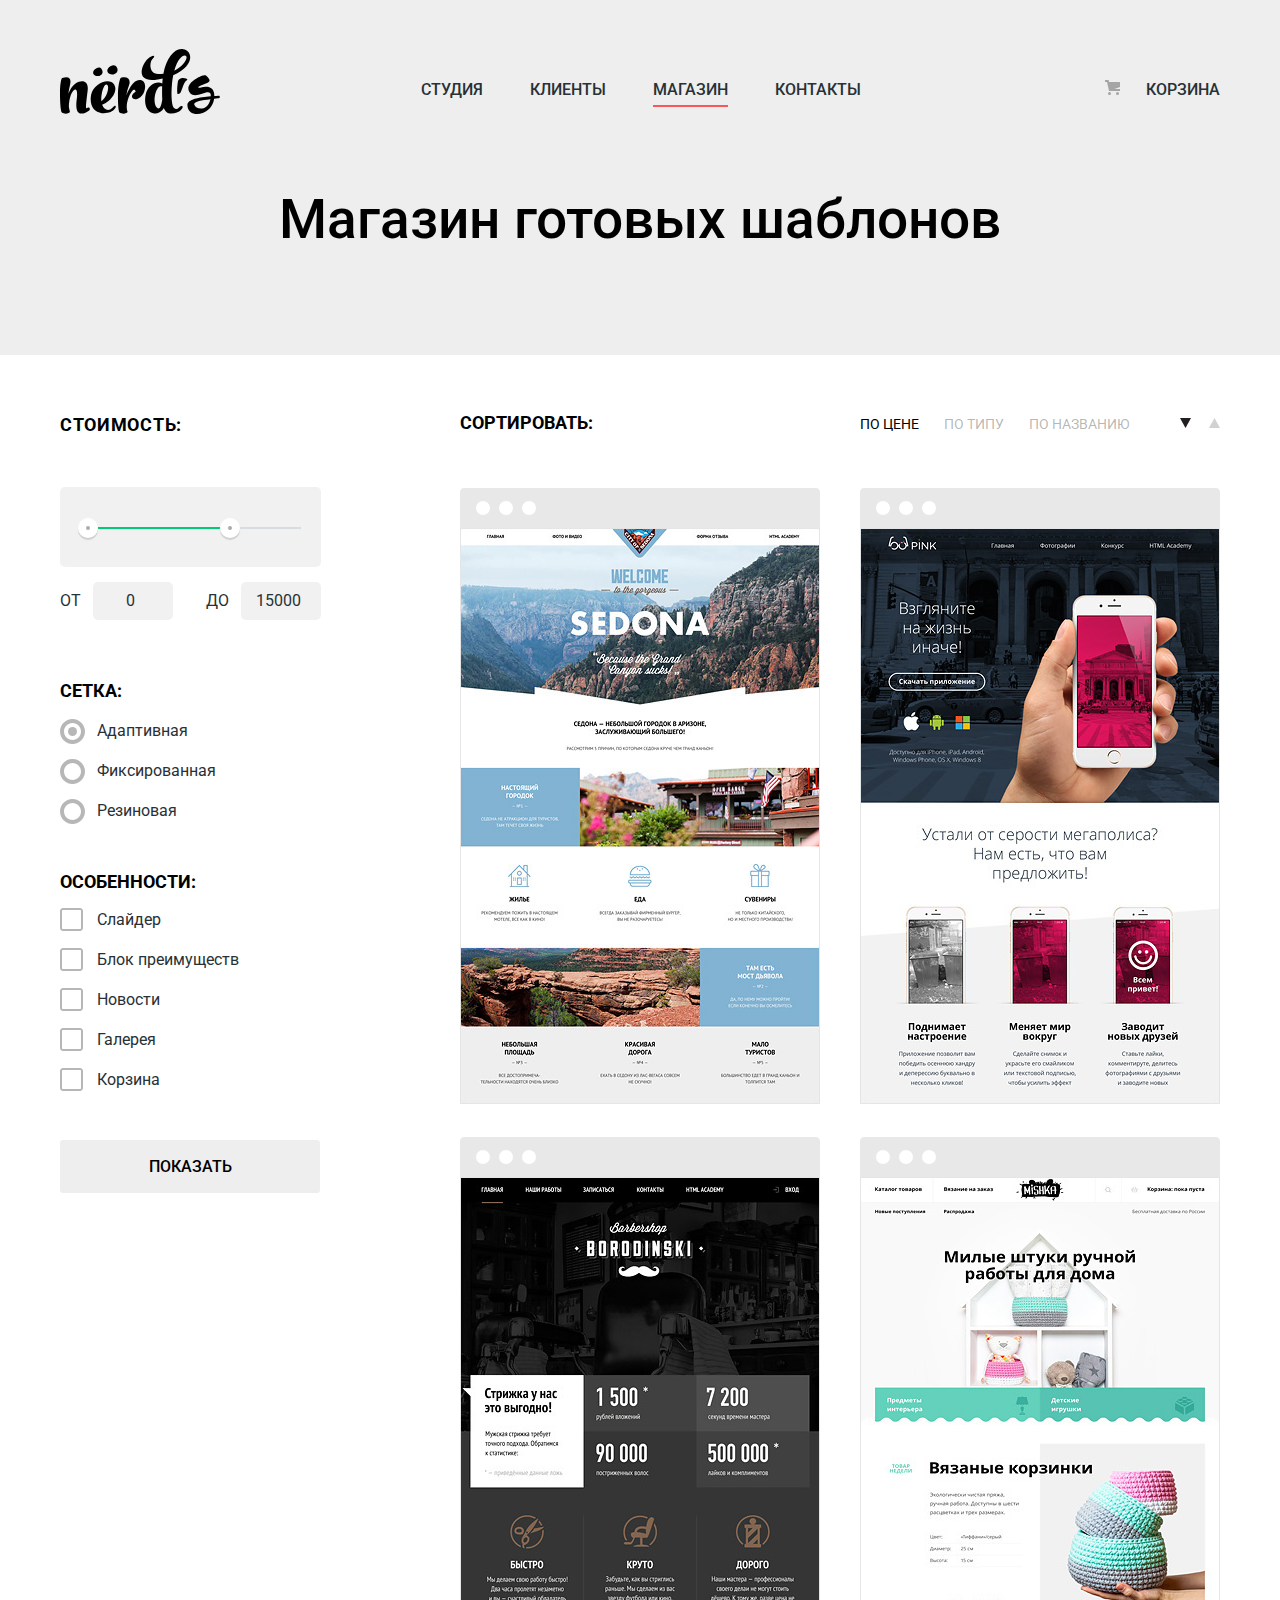
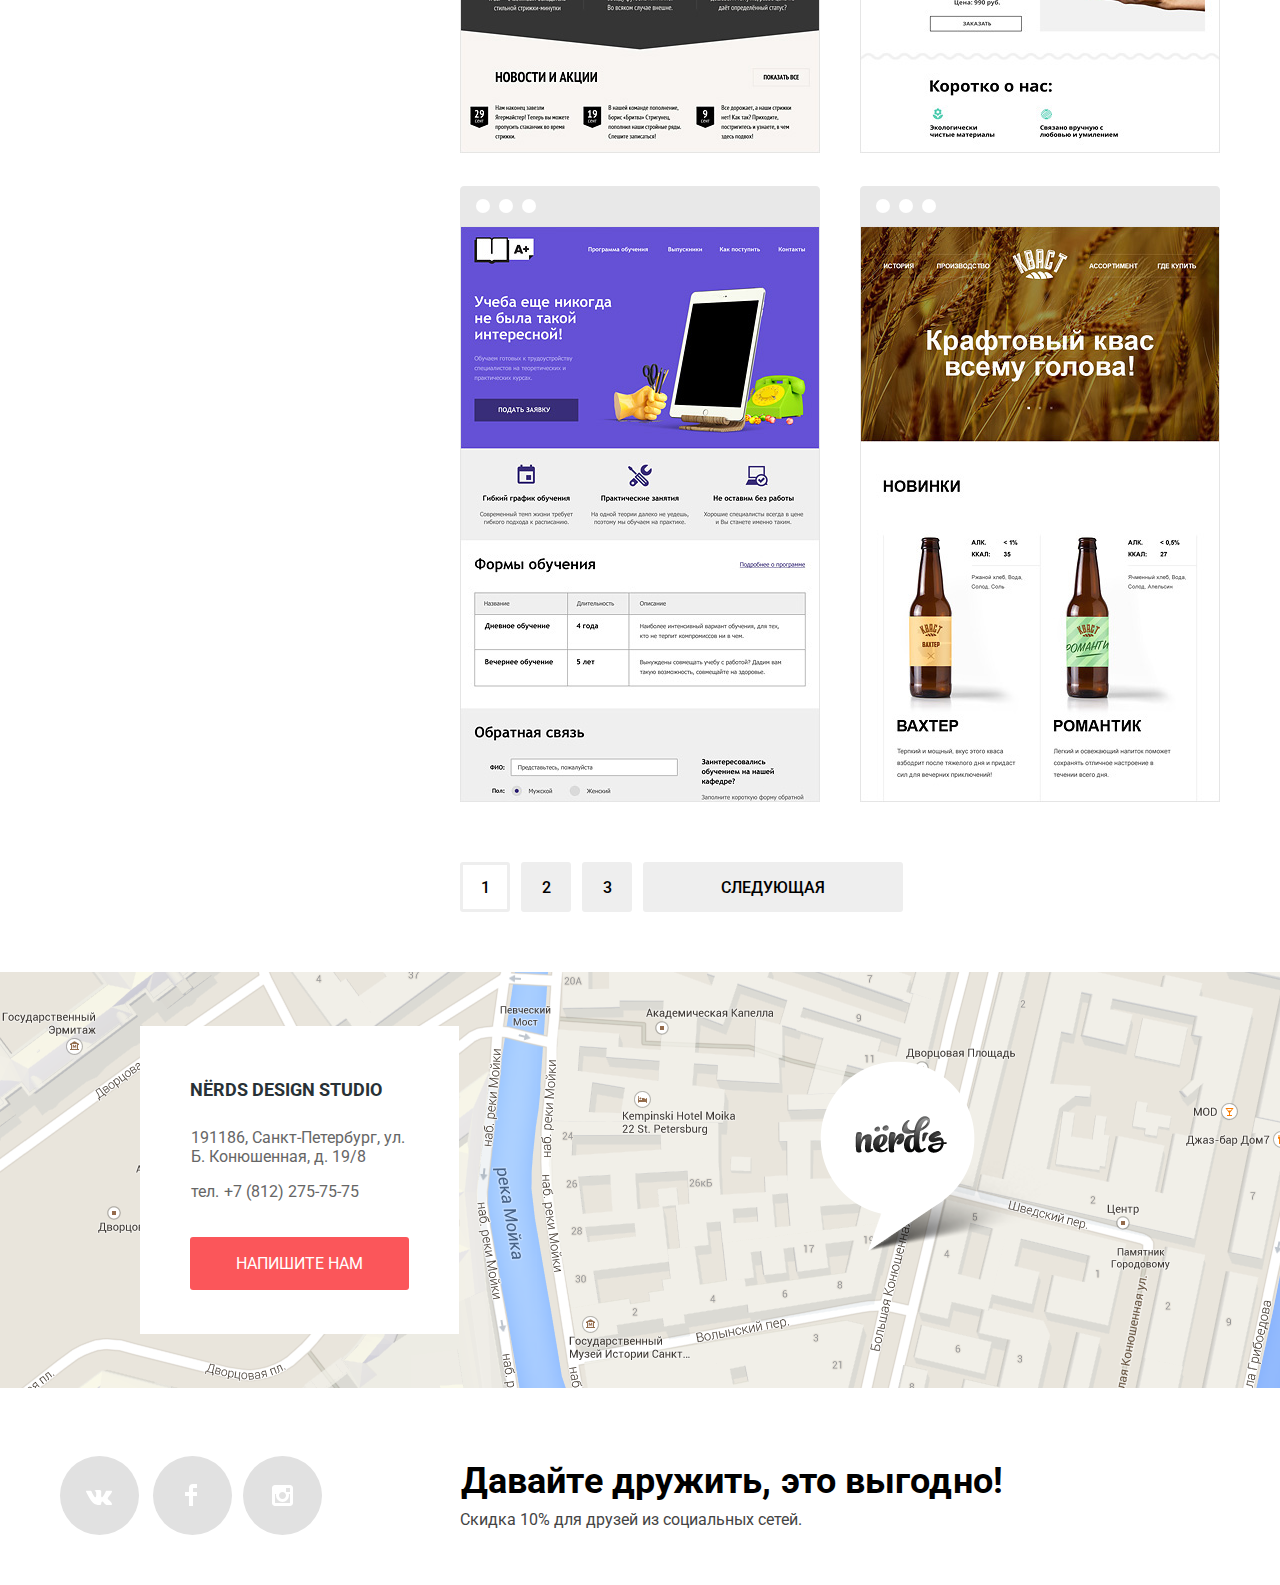
==== catalog.html @ b1ddff80 "Правки в соответствии с замечаниями" ====
<!DOCTYPE html>
<html lang="ru">
  <head>
    <meta charset="utf-8">
    <link href="https://fonts.googleapis.com/css?family=Roboto:400,500,700&display=swap&subset=cyrillic" rel="stylesheet">
    <link rel="stylesheet" href="css/normalize.min.css">
    <link rel="stylesheet" href="css/style.css">
    <title>HTML Academy: Каталог шаблонов Нёрдс</title>
  </head>
  <body>
    <header class="main-header">
      <nav class="nav">
         <div class="logo-wrapper">
          <a href="index.html" class="logo">
            <img src="img/nerds-logo.svg" width="160" height="65" alt="Логотип дизайн-студии Нёрдс">
          </a>
         </div>
         <div class="main-menu">
          <ul>
            <li><a href="index.html">Студия</a></li>
            <li><a href="#">Клиенты</a></li>
            <li class="active"><a href="catalog.html">Магазин</a></li>
            <li><a href="#">Контакты</a></li>
          </ul>
        </div>
         <div class="cart">
          <a href="#">Корзина</a>
        </div>
      </nav>
      <div class="catalog-header">
      <h1>Магазин готовых шаблонов</h1>
      </div>
    </header>
    <main class="catalog-wrapper">
      <div class="catalog-container">
        <aside class="left-panel">
              <form class="left-filter" action="https://echo.htmlacademy.ru/courses" method="post">
                <fieldset class="fieldset-filter filter-item">
                  <legend class="filter-name price-filter">Стоимость:</legend>
                  <div class="range-filter">
                    <div class="range-controls">
                      <div class="scale">
                        <div class="bar">

                        </div>
                      </div>
                      <div class="toggle toggle-min"></div>
                      <div class="toggle toggle-max"></div>
                    </div>
                    <div class="price-controls">
                      <label class="min-price">от <input name="min-price" type="number" min="0" value="0"></label>
                      <label class="max-price">до <input name="max-price" type="number" min="0" value="15000"></label>
                    </div>
                  </div>

                </fieldset>
                <fieldset class="fieldset-filter grid">
                  <legend class="filter-name grid-filter">Сетка:</legend>
                    <ul class="grid-list">
                      <li>
                        <input class="visually-hidden radio-grid" type="radio" id="adaptive-radio" name="grid" value="adaptive" checked>
                        <label for="adaptive-radio" class="filter-label" aria-label="Адаптивная">Адаптивная</label>
                      </li>
                      <li>
                        <input class="visually-hidden radio-grid" type="radio" id="fixed-radio" name="grid" value="fixed" >
                        <label for="fixed-radio" class="filter-label" aria-label="Фиксированная">Фиксированная</label>
                      </li>
                      <li>
                        <input class="visually-hidden radio-grid" type="radio" id="elastic-radio" name="grid" value="elastic">
                        <label for="elastic-radio" class="filter-label" aria-label="Резиновая">Резиновая</label>
                      </li>
                    </ul>
                </fieldset>
                <fieldset class="fieldset-filter features">
                  <legend class="filter-name features">Особенности:</legend>
                    <ul class="features-list">
                      <li>
                        <input class="visually-hidden checkbox-features" type="checkbox" id="slider-checkbox" name="slider" value="slider">
                        <label for="slider-checkbox" class="filter-label" aria-label="Слайдер">Слайдер</label>
                      </li>
                      <li>
                        <input class="visually-hidden checkbox-features" type="checkbox" id="block-f-checkbox" name="advantage" value="advantage">
                        <label for="block-f-checkbox" class="filter-label" aria-label="Блок преимуществ">Блок преимуществ</label>
                      </li>
                      <li>
                        <input class="visually-hidden checkbox-features" type="checkbox" id="news-checkbox" name="news" value="news">
                        <label for="news-checkbox" class="filter-label" aria-label="Новости">Новости</label>
                      </li>
                      <li>
                        <input class="visually-hidden checkbox-features" type="checkbox" id="gallery-checkbox" name="gallery" value="gallery">
                        <label for="gallery-checkbox" class="filter-label" aria-label="Галерея">Галерея</label>
                      </li>
                      <li>
                        <input class="visually-hidden checkbox-features" type="checkbox" id="cart-checkbox" name="cart" value="cart">
                        <label for="cart-checkbox" class="filter-label" aria-label="Корзина">Корзина</label>
                      </li>
                    </ul>
                  </fieldset>
                <input type="submit" class="button-filter button-grey" name="show" value="Показать">
              </form>
            </aside>
        <section class="right-panel">
            <h2 class="visually-hidden">Список шаблонов</h2>
            <div class="sort-row">
                <p class="filter-name sort-filter">
                  Сортировать:
                </p>
                <ul class="sort-variant parameters">
                  <li class="active-point"><a href="#">По цене</a></li>
                  <li><a href="#">По типу</a></li>
                  <li><a href="#">По названию</a></li>
                </ul>
                <ul class="sort-variant up-down">
                  <li class="up active-point"><a href="#"></a></li>
                  <li class="down"><a href="#"></a></li>
                </ul>
              </div>
            <div class="template-list">
                <ul class="catalog-grid">
                  <li class="catalog-item template">
                    <article class="template-article">
                      <img src="img/img-sedona.jpg" width="360" height="576" alt="Шаблон Sedona">
                      <div class="template-info">
                        <h3><a href="#">Sedona</a></h3>
                        <p class="template-desc">Информационный сайт для туристов</p>
                        <a class="button-price button-red" href="#">9 900 руб.</a>
                      </div>
                     </article>
                  </li>
                  <li class="catalog-item template">
                    <article class="template-article">
                      <div class="image-cat-item">
                        <img src="img/img-pink.jpg" width="360" height="576" alt="Шаблон Pink">
                      </div>
                      <div class="template-info">
                        <h3><a href="#">Pink</a></h3>
                        <p class="template-desc">Приложение для настроения</p>
                        <a class="button-price button-red" href="#">10 900 руб.</a>
                      </div>
                     </article>
                  </li>
                  <li class="catalog-item template">
                    <article class="template-article">
                      <div class="image-cat-item">
                        <img src="img/img-barbershop.jpg" width="360" height="576" alt="Шаблон Borodinski">
                      </div>
                      <div class="template-info">
                        <h3><a href="#">Borodinski</a></h3>
                        <p class="template-desc">Знаменитый Барбершоп</p>
                        <a class="button-price button-red" href="#">11 900 руб.</a>
                      </div>
                    </article>
                  </li>
                  <li class="catalog-item template">
                    <article class="template-article">
                      <div class="image-cat-item">
                        <img src="img/img-mishka.jpg" width="360" height="576" alt="Шаблон Mishka">
                      </div>
                      <div class="template-info">
                        <h3><a href="#">Mishka</a></h3>
                        <p class="template-desc">Товары ручной работы</p>
                        <a class="button-price button-red" href="#">12 900 руб.</a>
                      </div>
                    </article>
                  </li>
                  <li class="catalog-item template">
                    <article class="template-article">
                      <div class="image-cat-item">
                        <img src="img/img-aplus.jpg" width="360" height="576" alt="Шаблон A плюс">
                      </div>
                      <div class="template-info">
                        <h3><a href="#">A+</a></h3>
                        <p class="template-desc">Портал онлайн обучения</p>
                        <a class="button-price button-red" href="#">13 900 руб.</a>
                      </div>
                    </article>
                  </li>
                  <li class="catalog-item template">
                    <article class="template-article">
                      <div class="image-cat-item">
                        <img src="img/img-kvast.jpg" width="360" height="576" alt="Шаблон Кваст">
                      </div>
                      <div class="template-info">
                        <h3><a href="#">Кваст</a></h3>
                        <p class="template-desc">Производство кваса</p>
                        <a class="button-price button-red" href="#">14 900 руб.</a>
                      </div>
                    </article>
                  </li>
                </ul>
              </div>
            <div class="pagination">
                <ul class="pages">
                  <li><a href="#">1</a></li>
                  <li><a href="#">2</a></li>
                  <li><a href="#">3</a></li>
                  <li><a href="#">Следующая</a></li>
                </ul>
            </div>
        </section>
      </div>
    </main>
    <footer>
      <section class="map-contact">
        <h2 class="visually-hidden">Карта расположения</h2>
        <div class="map-wrapper">
          <div class="marker-wrapper">
            <span><img src="img/map-marker.png" width="231" height="190" alt="Указатель на карте"></span>
          </div>
          <div class="contacts-wrapper">
            <div class="contacts">
              <p class="contacts-header">
                NЁRDS DESIGN STUDIO
              </p>
              <address>
                191186, Санкт-Петербург,
                ул. Б. Конюшенная, д. 19/8
              </address>
              <p class="telephone">
                тел.<a class="telephone" href="tel:+78122757575"> +7 (812) 275-75-75</a>
              </p>
              <input type="button" id="button-contact" class="button-contacts button-red" value="Напишите нам">
            </div>
          </div>
        </div>

      </section>
      <section class="writeus-form">
        <div class="popup-form">
          <div class="form-header">
            <h2>Напишите нам</h2>
            <div class="close-button"><button type="button" name="close-button" aria-label="Кнопка закрытия формы"></button></div>
          </div>
          <div class="form-field">
            <form action="https://echo.htmlacademy.ru/courses" method="post">
              <div class="first-row">
                <div class="left-form-col">
                  <label for="yourname">Ваше имя:</label>
                  <input type="text" name="yourname-field" id="yourname" placeholder="Имя Фамилия">
                </div>
                <div class="right-form-col">
                  <label for="email">Ваш e-mail:</label>
                  <input type="email" name="email-field" id="email" placeholder="email@example.com">
                </div>
              </div>
              <div class="second-row">
                <div class="full-form-col">
                  <label for="message">Текст письма:</label>
                  <textarea name="message-textarea" id="message" placeholder="В свободной форме"></textarea>
                </div>
              </div>
              <input type="submit" class="button-contacts send" value="Отправить">
            </form>
          </div>
        </div>
      </section>
      <section class="footer-bottom catalog">
        <div class="footer-container">
          <div class="socials-network">
            <h2 class="visually-hidden">Мы в социальных сетях</h2>
              <ul class="social-items">
                <li class="vk"><a href="https://vk.com" title="Студия в социальной сети Вконтакте"></a></li>
                <li class="facebook"><a href="https://facebook.com" title="Студия в социальной сети Facebook"></a></li>
                <li class="instagram"><a href="https://instagram.com" title="Студия в социальной сети Instagram"></a></li>
              </ul>
          </div>
          <div class="footer-text">
            <p class="footer-text-l">Давайте дружить, это выгодно!</p>
            <p class="footer-text-sm">Скидка 10% для друзей из социальных сетей.</p>
          </div>
        </div>
      </section>
    </footer>
    <script async src="js/script.min.js"></script>
  </body>
</html>
---- css/style.css ----
body {
  margin: 0;
  font-family: 'Roboto', 'Arial', sans-serif;
  font-size: 16px;
  font-weight: 400;
  line-height: 24px;
  text-align: left;
  color: #283136;
}

img {
  max-width: 100%;
}

a {
  text-decoration: none;
}

html {
  box-sizing: border-box;
}

*, *::before, *::after {
  box-sizing: inherit;
}

.visually-hidden {
  position: absolute;
  width: 1px;
  height: 1px;
  margin: -1px;
  border: 0;
  padding: 0;
  clip: rect(0 0 0 0);
  overflow: hidden;
}

.main-header {
  background-color: #eeeeee;
  width: 100%;
  min-height: 114px;
  display: flex;
  flex-direction: column;
}

.main-menu {
  width: 481px;
}

.main-menu ul {
  display: flex;
  flex-wrap: wrap;
  padding: 0;
  margin: 0;
  width: 481px;
  justify-content: flex-start;
  min-height: 29px;
  margin-bottom: 7px;
  margin-left: 41px;
  list-style: none;
}

.main-menu li {
  margin-right: 47px;

}

.main-menu li.active {
    border-bottom: 2px solid #fb565a;
}

.main-menu ul li:last-child{
  margin-right: 0;
}

.main-header .nav  {
  list-style: none;
  text-transform: uppercase;
  color: #eeeeee;
  font-weight: 500;
  line-height: 30px;
  display: flex;
  width: 1160px;
  justify-content: space-between;
  align-items: flex-end;
  margin: 0 auto;
  margin-top: 49px;
  margin-bottom: 18px;
}


.nav a {
  word-break: break-all;
  color: #283136;
}

.nav a:hover {
  color: #fb565a;
}

.nav a:active {
  color: rgba(0, 0, 0, 0.3);
}

.logo-wrapper {
  display: flex;
}

.logo {
  width: 160px;
  height: 65px;
}

.logo:hover {
  opacity: 0.8;
}

.logo:active {
  opacity: 0.3;
}

.cart {
  width: 200px;
  min-height: 39px;
  display: flex;
  flex-wrap: wrap;
  justify-content: flex-end;
}

.cart a {
  word-break: break-all;
}

.cart::before {
  content: url('../img/cart-icon.svg');
  display: inline-block;
  width: 15px;
  height: 15px;
  margin-right: 26px;
  opacity: 0.3;

}
.catalog-header {
  background-color: #eeeeee;
  width: 750px;
  margin: 0 auto;
}

.catalog-header h1 {
  font-size: 55px;
  text-align: center;
  line-height: 55px;
  font-weight: 500;
  color: #000000;
  margin: 0;
  padding: 0;
  margin-bottom: 108px;
  margin-top: 60px;
  word-break: break-all;
}

.catalog-container {
  width: 1160px;
  display: flex;
  margin: 0 auto;
  margin-top: 58px;
}

.catalog-wrapper {
  display: flex;
  width: auto;
}

.catalog-item {
  width: 360px;
  margin-right: 40px;
  margin-bottom: 73px;
}

.template-article::before {
    content: "";
    position: absolute;
    top: -40px;
    width: 100%;
    height: 40px;
    background-color: #fff;
    background-image: url(../img/browser.svg);
    background-position: bottom left;
    background-repeat: no-repeat;
    opacity: .12;
}

.catalog-item:nth-child(2n) {
  margin-right: 0;
}

.catalog-grid li.catalog-item:nth-last-child(1),
.catalog-grid li.catalog-item:nth-last-child(2) {
  margin-bottom: 0;
}

.left-panel {
  display: flex;
  flex-direction: column;
  width: 400px;
}

.right-panel {
  display: flex;
  flex-direction: column;
  width: 760px;
  margin: 0;
}

.template-list {
  margin: 0;
  padding: 0;
  margin-top: 0px;
  display: flex;
  width: 760px;
}

.catalog-grid .catalog-item .head-cat-item {
  opacity: 0.1;
  position: relative;
  z-index: 1;
}

.catalog-grid .catalog-item  {
  position: relative;
  z-index: 1;
}

.catalog-grid .catalog-item .template-info {
  display: none;
  position: absolute;
  z-index: 2;
  bottom: 0px;
}

.template-article {
  height: 576px;
}

.template-article:hover   {
 box-shadow: 0px 6px 15px 0px rgba(0, 1, 1, 0.25);
 height: 576px;
}

 .template-article:hover::before   {
  box-shadow: 0px 0px 15px 0px rgba(0, 1, 1, 0.25);
  opacity: 1;
}

.catalog-item.template:hover .template-info {
  display: block;
  width: 360px;
}

.slider {
  background-color: #eeeeee;
  width: auto;
  min-height: 413px;
  position: relative;
  overflow: auto;
}

.slider-list p {
  margin: 0;
  padding: 0;
}

p.text-slider-l {
  font-size: 55px;
  text-align: left;
  line-height: 55px;
  font-weight: 500;
  color: #000000;
  margin-bottom: 28px;
  padding-top: 60px;
  width: 43%;
  word-break: break-all;
}

p.text-slider-s {
  text-align: left;
  margin-bottom: 36px;
  margin-top: -1px;
  margin-left: 1px;
  width: 36%;
  word-break: break-all;
}

.slider-list {
  list-style: none;
  padding: 0;
  width: 1160px;
  margin: 0 auto;
}

.slider-controls label {
  position: relative;
  width: 18px;
  height: 18px;
  margin-left: 14px;
  background-color: #ffffff;
  display: inline-block;
  border-radius: 50%;
  cursor: pointer;
}

.slider-list li:nth-child(1) {
  background-image: url("../img/slide-picture-1.png");
  background-repeat: no-repeat;
  background-position-x: 431px;
  height: 413px;
  display: none;
}

.slider-list li:nth-child(2) {
  background-image: url("../img/slide-picture-2.png");
  background-repeat: no-repeat;
  background-position: right;
  height: 413px;
  display: none;
}

.slider-list li:nth-child(3) {
  background-image: url("../img/slide-picture-3.png");
  background-repeat: no-repeat;
  background-position: right;
  height: 413px;
  display: none;
}

.dots {
  width: 116px;
  margin: 0 auto;
  position: absolute;
  left: 46.9%;
  top: 72.5%;
}

.dots-list {
  width: 116px;
  position: absolute;
  left: 46.9%;
  top: 72.5%;
  list-style: none;
  margin: 0;
  padding: 0;
}

.dots-link {
  display: block;
  width: 18px;
  height: 18px;
}

.dots-circle {
  width: 8px;
  height: 8px;
  border: 2px solid #c1c1c1;
  display: none;
  background-color: #ffffff;
  border-radius: 50%;
  position: absolute;
  left: 5px;
  top: 5px;
}

#banner-1:checked ~ .slider-controls label[for="banner-1"] .dots-circle,
#banner-2:checked ~ .slider-controls label[for="banner-2"] .dots-circle,
#banner-3:checked ~ .slider-controls label[for="banner-3"] .dots-circle {
  display: block;
}

#banner-1:checked ~ .slider-list #slide-1,
#banner-2:checked ~ .slider-list #slide-2,
#banner-3:checked ~ .slider-list #slide-3 {
  display: block;
}

.button-large {
  text-transform: uppercase;
  line-height: 16px;
  text-align: center;
  overflow: hidden;
  display: inline-block;
  min-height: 50px;
  width: 240px;
  color: #ffffff;
  border-radius: 3px;
  font-weight: 400;
  padding-top: 19px;
  padding-bottom: 18px;
  padding-left: 10px;
  padding-right: 10px;
  word-wrap: break-word;
}

.button-middle {
  text-transform: uppercase;
  line-height: 16px;
  text-align: center;
  overflow: hidden;
  display: block;
  min-height: 50px;
  width: 160px;
  color: #ffffff;
  border-radius: 3px;
  font-weight: 400;
  padding-top: 19px;
  padding-bottom: 18px;
  padding-left: 10px;
  padding-right: 10px;
  word-wrap: break-word;
}

.button-contacts {
  text-transform: uppercase;
  line-height: 16px;
  text-align: center;
  overflow: hidden;
  display: block;
  min-height: 50px;
  width: 219px;
  padding-top: 19px;
  padding-bottom: 18px;
  padding-left: 10px;
  padding-right: 10px;
  color: #ffffff;
  border: 0px solid transparent;
  border-radius: 3px;
  background-color: #fb565a;
  cursor: pointer;
  font-weight: 400;
  word-wrap: break-word;
}

.button-price {
  text-transform: uppercase;
  line-height: 16px;
  text-align: center;
  overflow: hidden;
  display: block;
  min-height: 50px;
  width: 200px;
  padding-top: 19px;
  padding-bottom: 18px;
  padding-left: 10px;
  padding-right: 10px;
  color: #ffffff;
  border-radius: 3px;
  font-weight: 400;
  word-wrap: break-word;
}

.button-filter {
  text-transform: uppercase;
  line-height: 16px;
  text-align: center;
  overflow: hidden;
  display: block;
  min-height: 50px;
  width: 260px;
  padding-top: 19px;
  padding-bottom: 18px;
  padding-left: 10px;
  padding-right: 10px;
  color: #000000;
  border: 0px solid transparent;
  border-radius: 3px;
  background-color: #eeeeee;
  cursor: pointer;
  font-weight: 500;
  word-wrap: break-word;
}

.button-red {
  background-color: #fb565a;
}

.button-red:hover {
  background-color: #e74246;
}

.button-red:active {
  background-color: #d7373b;
  box-shadow: inset 0px 3px 0 0 rgba(0, 1, 1, 0.1);
  color: rgba(255, 255, 255, 0.3);
}

.button-green {
  background-color: #00ca74;
}

.button-green:hover {
  background-color: #00bc6c;
}

.button-green:active {
  background-color: #00aa62;
  box-shadow: inset 0px 3px 0 0 rgba(0, 1, 1, 0.1);
  color: rgba(255, 255, 255, 0.3);
}

.button-yellow {
  background-color: #efc84a;
}

.button-yellow:hover {
  background-color: #eab534;
}

.button-yellow:active {
  background-color: #e5a722;
  box-shadow: inset 0px 3px 0 0 rgba(0, 1, 1, 0.1);
  color: rgba(255, 255, 255, 0.3);
}

.button-grey {
  background-color: #eeeeee;
}

.button-grey:hover {
  background-color: #dfdfdf;
}

.button-grey:active {
  background-color: #d5d5d5;
  box-shadow: inset 0px 3px 0 0 rgba(0, 1, 1, 0.1);
  color: rgba(0, 0, 0, 0.3);
}

.filter-label {
  line-height: 20px;
  cursor: pointer;
}

.filter-item legend {
  font-size: 18px;
  line-height: 24px;
  text-transform: uppercase;
  font-weight: 700;
  letter-spacing: 0.7px;
}

.range-controls {
  height: 80px;
  width: 261px;
  padding-top: 40px;
  padding-right: 20px;
  padding-left: 20px;
  margin-bottom: 15px;
  background-color: #f1f1f1;
  border-radius: 5px;
  position: relative;
}

.range-controls .scale {
  height: 2px;
  background: #d7dcde;
}

.range-controls .bar {
  width: 70%;
  height: 2px;
  background: #00ca74;
}

.range-filter {
  margin-top: 50px;
  margin-bottom: 61px;
  width: 280px;
}

.left-filter fieldset {
  margin: 0;
  padding: 0;

}

.range-controls .toggle {
  width: 20px;
  height: 20px;
  padding: 0;
  border: 8px solid #ffffff;
  background-color: #ababab;
  border-radius: 50%;
  box-shadow: 0 2px 1px 0 #cfcfcf;
  position: absolute;
  top: 31px;
  left: 0;
  cursor: pointer;
}

.range-controls .toggle-min {
  left: 18px;
}

.range-controls .toggle-max {
  left: 160px;
}

.price-controls label {
  display: inline-block;
  width: 50%;
  font-size: 16px;
  text-transform: uppercase;
}

.price-controls {
  font-size: 0;
  width: 261px;
}

.price-controls input {
  text-align: center;
  color: #283136;
  width: 80px;
  height: 38px;
  padding: 8px 5px;
  border: none;
  border-radius: 5px;
  background: #f1f1f1;
  margin-left: 8px;
  padding-left: 14px;
  padding-top: 6px;
}

.max-price {
  text-align: right;
}

input[type="checkbox"] {
  margin-right: 9px;
}

input[type="radio"] {
  margin-right: 11px;
}

.template-info a.button-price.button-red {
  color: #ffffff;
  display: inline-block;
}

.grid-filter {
  margin: 0;
  margin-bottom: 19px;
}

.fieldset-filter {
  border: 0;
  margin: 0;
  padding: 0;
}

.fieldset-filter.grid {
  margin: 0;
  padding: 0;
  margin-bottom: 33px;
}

.fieldset-filter.features {
  margin-bottom: 32px;
}

.filter-name.features {
  margin: 0;
  padding: 0;
  margin-bottom: 17px;
}

.fieldset-filter.grid label {
  content: "";
  padding-bottom: 10px;
  padding-left: 30px;
}

.fieldset-filter.features label {
  content: "";
  padding-bottom: 10px;
  padding-left: 30px;
}

.grid-list, .features-list {
  margin: 0;
  padding: 0;
  list-style: none;
}

.grid-list li, .features-list li {
  padding-bottom: 16px;
  position: relative;
  padding-left: 7px;
}

.radio-grid + label::before {
  content: url('../img/radio-off.svg');
  position: absolute;
  width: 25px;
  height: 25px;
  left: 0px;
  opacity: 0.4;
}

.radio-grid:checked + label::before {
  content: url('../img/radio-on.svg');
  position: absolute;
  width: 25px;
  height: 25px;
  left: 0px;
  opacity: 0.4;
}

.radio-grid + label:hover::before {
  opacity: 1;
}

.radio-grid:disabled + label::before {
  opacity: 0.1;
}

.radio-grid:disabled + label {
  color: rgba(40, 49, 54, 0.3);
}

.radio-grid:focus + label::before {
  box-shadow: 0 0 0 4px #739bf7;
}

.radio-grid:focus:checked + label::before {
  box-shadow: 0 0 0 4px #739bf7;
}

.radio-grid:focus + label:hover::before {
  box-shadow: 0 0 0 4px #739bf7;
}

.radio-grid:focus:disabled + label::before {
  box-shadow: 0 0 0 4px #739bf7;
}

.radio-grid:focus:disabled + label {
  box-shadow: 0 0 0 4px #739bf7;
}

.checkbox-features + label::before {
  content: url('../img/checkbox-off.svg');
  position: absolute;
  width: 23px;
  height: 23px;
  left: 0px;
  opacity: 0.4;
}

.checkbox-features:checked + label::before {
  content: url('../img/checkbox-on.svg');
  position: absolute;
  width: 27px;
  height: 23px;
  left: 0px;
  opacity: 0.4;
}

.checkbox-features + label:hover::before {
  opacity: 1;
}

.checkbox-features:disabled + label::before {
  opacity: 0.1;
}

.checkbox-features:disabled + label {
  color: rgba(40, 49, 54, 0.3);
}

.checkbox-features:focus + label::before {
  box-shadow: 0 0 0 4px #739bf7;
}

.checkbox-features:focus:checked + label::before  {
  box-shadow: 0 0 0 4px #739bf7;
}

.checkbox-features:focus + label:hover::before {
  box-shadow: 0 0 0 4px #739bf7;
}

.checkbox-features:focus:disabled + label::before {
  box-shadow: 0 0 0 4px #739bf7;
}

.checkbox-features:focus:disabled + label {
  box-shadow: 0 0 0 4px #739bf7;
}

.sort-filter {
  width: 400px;
  margin: 0;
  padding: 0;
}

.sort-variant {
  list-style: none;
  margin: 0;
  padding: 0;
}

.sort-variant li {
  font-size: 14px;
  line-height: 18px;
  text-align: left;
  text-transform: uppercase;
  display: inline;
}

.sort-variant li a {
  color: rgba(0, 0, 0, 0.3);
}

.sort-variant li a:hover {
  color: rgba(0, 0, 0, 0.6);
}

.sort-variant li a:active {
  color: rgb(0, 0, 0);
}

.sort-variant li.active-point a {
  color: rgb(0, 0, 0);
}

.sort-variant:focus li a:focus {
  box-shadow: 0 0 0 4px #739bf7;
}

.sort-variant:focus li a:hover {
  box-shadow: 0 0 0 4px #739bf7;
}

.sort-variant:focus li a:active {
  box-shadow: 0 0 0 4px #739bf7;
}

.sort-variant:focus li.active-point a {
  box-shadow: 0 0 0 4px #739bf7;
}

.up.active-point a::before {
  opacity: 1;
}

.up a::before {
  content: url("../img/icon-down-dir.svg");
  width: 11px;
  height: 10px;
  opacity: 0.2;
}

.down a::before {
  content: url("../img/icon-up-dir.svg");
  width: 10px;
  height: 11px;
  opacity: 0.2;
}

.up a:hover::before {
  opacity: 0.8;
}

.up a:active::before {
  opacity: 1;
}

.down a:hover::before {
  opacity: 0.8;
}

.down a:active::before {
  opacity: 1;
}

.filter-name {
  font-size: 18px;
  text-align: left;
  line-height: 19px;
  font-weight: 700;
  text-transform: uppercase;
  color: #000000;
}

.container-center {
  width: 1200px;
  margin: 0 auto;
}

.advantage {
  width: 1160px;
  margin: 0 auto;
  position: relative;
}

.advantage::after {
  content: "";
  position: absolute;
  height: 2px;
  width: 1160px;
  background-color: #eee;
}

.advantage-list {
  display: flex;
  flex-wrap: wrap;
  list-style: none;
  justify-content: space-between;
  margin: 58px 0px 80px 0;
  padding: 0;
}



.advantage-list li {
  margin-top: 22px;
}

.advantage-list li:nth-child(3n) {
  margin-right: 60px;
}

.catalog-grid {
  display: flex;
  flex-wrap: wrap;
  list-style: none;
  margin: 0 auto;
  padding: 0;
  margin-top: 95px;
}

.sort-row {
  display: flex;
  justify-content: flex-start;
}

.sort-variant.parameters {
  display: flex;
  justify-content: space-between;
  align-items: center;
  width: 270px;
  padding-top: 2px;
}

.sort-variant.up-down {
  width: 90px;
  display: flex;
  justify-content: flex-end;
  align-items: center;
}

.sort-variant .up {
  padding-right: 18px;
}

.pagination {
  text-transform: uppercase;
  margin-top: 60px;

}

.pages {
  display: flex;
  list-style: none;
  width: auto;
  justify-content:flex-start;
  margin: 0;
  padding: 0;
}

.pages li {
  display: flex;
  list-style: none;
  padding-top: 2px;
  margin-right: 11px;
  width: 50px;
  height: 50px;
  background-color: #eeeeee;
  border-radius: 3px;
  justify-content: center;
  align-items: center;
  font-size: 16px;
  line-height: 18px;
  font-weight: 500;
  cursor: pointer;

}

.pages li:last-child {
  width: 260px;
  height: 50px;
}

.pages li:first-child {
  background-color: #ffffff;
  border: 3px solid #eeeeee;
  cursor: default;
}

.pages li:hover {
  background-color: #dfdfdf;
  border-color: #dfdfdf;
}

.pages li:active {
  background-color: #d5d5d5;
  box-shadow: inset 0px 3px 0 0 rgba(0, 1, 1, 0.1);
}

.pages li:active a {
  color: rgba(0, 0, 0, 0.3);
}

.pages li a {
  color: #000000;
}

.line-items {
  list-style: none;
  padding: 0;
  margin: 0;
  margin-top: 24px;
}

.line-items li {
  margin-top: 24px;
}

ul.line-items li::before {
  content: "";
  width: 25px;
  height: 10px;
  background: url("../img/line.png") no-repeat;
  background-position: center center;
  display: inline-block;
  margin-right: 11px;
}

.template-info {
  text-align: center;
  width: 360px;
  min-height: 231px;
  background-color: #eeeeee;
  padding-top: 27px;
  display: none;
}

.template-info h3, p {
  margin: 0;
  padding: 0;
}

p.template-desc {
  line-height: 18px;
  width: 200px;
  margin: 0 auto;
  margin-top: 16px;
}

.template-info h3 a {
  text-transform: uppercase;
  font-size: 18px;
  line-height: 30px;
  font-weight: 700;
  color: #000000;
  width: 350px;
  word-break: break-all;
}

.template-info h3 a:hover {
 color: #fb565a;
}

.template-info h3 a:active {
 color: rgba(0, 0, 0, 0.3);
}

.template-info a.button-price.button-red  {
  margin-top: 29px;
  margin-bottom: 15px
}

h3.advantage-header {
  font-size: 24px;
  color: #000000;
  text-align: left;
  font-weight: 700;
  line-height: 30px;
  text-transform: uppercase;
  padding: 0;
  margin: 0;
  margin-top: 18px;
  width: 300px;
}

.advantage-list p {
  padding: 0;
  margin: 0;
  margin-top: 17px;
  margin-bottom: 30px;
  word-break: break-word;
  width: 280px;
}

.advantage-list img {
  padding: 0;
  margin: 0;
}

h3.advantage-header a {
  color: #000000;
}

ul.brand-items img {
  opacity: 0.2;
}

ul.brand-items img:hover {
  opacity: 1;
}

ul.brand-items img:active {
  opacity: 0.1;
}


.brand-items li {
  display: flex;
  align-items: center;
}

.brand-items::after {
  content: "";
  position: absolute;
  bottom: 0;
  height: 2px;
  width: 1160px;
  background-color: #eee;
}

.we {
  padding-bottom: 77px;
  display: flex;
  position: relative;
  justify-content: space-between;
  width: 1160px;
  margin: 0 auto;
}

.we::after {
  content: "";
  position: absolute;
  bottom: 0;
  height: 2px;
  width: 1160px;
  background-color: #eee;
}

.about-us {
  padding-top: 72px;
  width: 680px;
}

.we-header {
  font-size: 45px;
  text-align: left;
  line-height: 45px;
  font-weight: 500;
  color: #000000;
  margin: 0;
  letter-spacing: 0.12px;
}

.orders-dev {
  text-align: left;
  font-weight: 700;
  text-transform: uppercase;
  margin: 0;
  margin-top: 38px;
  letter-spacing: 0.1px;
}

.about-us .about-us-content {
  margin: 0;
  margin-top: 35px;
}

.efficiency {
  width: 380px;
  background-image: url("../img/nerds-picture.jpg");
  background-position-y: 39px;
  background-position-x: 20px;
  background-repeat: no-repeat;
  background-size: auto;
  margin: 0;
  padding-top: 283px;
}

.efficiency-table {
  margin-top: 56px;
  padding-left: 17px;
  word-break: break-all
}

.efficiency-number sup {
  font-size: 65%;
}

.efficiency-header {
  text-align: center;
  font-weight: 700;
  text-transform: uppercase;
}

.efficiency p {
  margin: 0;
  padding: 0;
  padding-left: 22px;
}

.efficiency-number {
  font-size: 45px;
  text-align: left;
  font-weight: 700;
  line-height: 10px;
  color: #000000;
}

.efficiency-number td {
  width: 117px;
  padding-bottom: 32px;
  padding-right: 16px;
}

.efficiency-value td {
  padding-left: 2px;
  word-break: break-word;
}

.efficiency-number td:last-child {
  padding-right: 0;
  padding-left: 3px
}

.efficiency-value {
  line-height: 18px;
}

.brands {
  width: 1160px;
  margin: 0 auto;
  position: relative;
}

.brand-items {
  list-style: none;
  display: flex;
  flex-wrap: wrap;
  justify-content: center;
  margin: 0;
  padding: 0;
  margin-right: 12px;
}

.brand-items li:not(:nth-child(4n))::after {
  content: "";
  width: 2px;
  height: 52px;
  background-color: #eeeeee;
  margin-top: 64px;
  margin-bottom: 64px;
}

.brand-items li a {
  margin-top: 9px;
}

.brand-items li:nth-child(4n-3) a {
  margin-top: 18px;
}

.brand-items li:nth-child(4n) a {
  margin-top: 15px;
}

.brand-items li:nth-child(4n-3)::after {
  margin-left: 49px;
  margin-right: 45px;
}

.brand-items li:nth-child(4n-2)::after {
  margin-left: 44px;
  margin-right: 57px;
}

.brand-items li:nth-child(4n-1)::after {
  margin-left: 56px;
  margin-right: 63px;
}

.map {
  display: flex;
  justify-content: center;
  max-width: 1440px;
  height: 416px;
  margin: 0 auto;
  margin-top: 80px;
  margin-bottom: 20px;
}

.map-iframe iframe {
  margin: 0;
  padding: 0;
  width: 100%;
  height: 416px;
  border: 0;

}

.map-contact {
  display: flex;
  justify-content: center;
  max-width: 1440px;
  height: 416px;
  margin: 0 auto;
  margin-top: 60px;
  margin-bottom: 20px;
}

.map-wrapper {
  background-color: #e9e5dc;
  background: url("../img/map.png") no-repeat;
  background-size: auto;
  z-index: 1;
  width: 100%;
  height: 416px;
  position: relative;
}

.marker-wrapper {
  display: inline-block;
  width: 231px;
  height: 190px;
  position: absolute;
  z-index: 1;
  top: 89px;
  left: 820px;
}

.contacts {
  width: 319px;
  min-height: 308px;
  background-color: #ffffff;
  padding-left: 50px;
  padding-right: 50px;
}


.contacts p {
  margin: 0;
  padding: 0;
  font-size: 16px;
  line-height: 18px;
  word-break: break-all;
}

.contacts-wrapper {
  width: 319px;
  min-height: 308px;
  position: absolute;
  z-index: 3;
  top: 54px;
  left: 140px;
}

.contacts .contacts-header {
  font-size: 18px;
  line-height: 30px;
  text-align: left;
  font-weight: 700;
  text-transform: uppercase;
  padding-top: 49px;
}

address {
  color: #666666;
  padding-left: 1px;
  padding-top: 23px;
  font-style: normal;
  line-height: 1.2;
  word-break: break-word;
  width: 215px;
}

.contacts .telephone {
  color: #666666;
  padding-top: 17px;
  padding-left: 1px;
}

.telephone a {
  color: #666666;
  text-decoration: none;
}

.contacts input[type="button"] {
  margin-top: 36px;
}

.social-items {
  list-style: none;
  margin: 0;
  padding: 0;
}

.social-items li {
  width: 79px;
  height: 79px;
  background-color: #e1e1e1;
  margin-right: 12px;
  border-radius: 50%;
  display: inline-block;
  margin-right: 10px;
  margin-left: 0;
  margin-top: 5px;
}

.social-items li:nth-child(2) {
  margin-right: 7px;
}

li.vk a::before {
  content: url("../img/vk-icon.svg");
  width: 26px;
  height: 15px;
  position: absolute;
  left: 26px;
  top: 32px;
}

li.vk:hover ,li.facebook:hover ,li.instagram:hover {
  background-color: #e74246;
}

li.vk:active ,li.facebook:active ,li.instagram:active {
  box-shadow: inset 0px 3px 0 0 rgba(0, 1, 1, 0.1);
  background-color: #d7373b;
}

li.vk a:active::before, li.facebook a:active::before, li.instagram a:active::before  {
  opacity: 0.3;
}

li.facebook a::before {
  content: url("../img/fb-icon.svg");
  width: 12px;
  height: 22px;
  position: absolute;
  left: 32px;
  top: 28px;
}

li.instagram a::before {
  content: url("../img/insta-icon.svg");
  width: 21px;
  height: 21px;
  position: absolute;
  left: 29px;
  top: 29px;
}

.social-items  {
  margin: 0;
}

.socials-network {
  margin: 0;
  width: 398px;
}

.social-items li a {
  display: block;
  width: 100px;
  height: 100px;
  position: relative;
}

.footer-bottom {
  display: flex;
  width: auto;
}

.footer-bottom.catalog {
  margin-top: 18px;
}

.footer-container {
  display: flex;
  width: 1160px;
  justify-content: flex-start;
  align-items: center;
  margin: 0 auto;
  min-height: 177px;
}

.footer-text {
  width: 762px;
}

.footer-text-l {
  font-size: 36px;
  text-align: left;
  line-height: 36px;
  font-weight: 700;
  color: #000000;
}

.footer-text-sm {
  line-height: 22px;
  color: #444444;
}

p.footer-text-sm, p.footer-text-l  {
  margin: 0;
  padding: 0;
}

p.footer-text-sm {
  margin-top: 10px;
  margin-left: 2px;
}

p.footer-text-l  {
  margin-left: 3px;
  letter-spacing: 0.1px;
}

.writeus-form {
  position: relative;
  z-index: 4;
}

.popup-form {
  display: none;
  margin: 0 auto;
  width: 960px;
  min-height: 590px;
  box-shadow: 0px 20px 40px 0 rgba(0, 1, 1, 0.75);
  background-color: #ffffff;
  position: fixed;
  left: calc(50% - 480px);
  top: 21.3%;
  padding: 67px 95px 84px 95px;
}

@keyframes bounce {
  0% {
    transform: translateY(-2000px);
  }

  70% {
    transform: translateY(30px);
  }

  90% {
    transform: translateY(-10px);
  }

  100% {
    transform: translateY(0);
  }
}

.popup-show {
  display: block;
  animation: bounce 0.6s;
}


.popup-form h2 {
  margin: 0;
  padding: 0;
  font-size: 45px;
  line-height: 45px;
  text-align: left;
  color: #000000;
  display: inline-block;
}

.form-header {
  margin-bottom: 31px;
}

.left-form-col {
  float: left;
  width: 360px;
  margin-right: 40px;
}

.left-form-col input[type="text"] {
  width: 100%;
  height: 50px;
}

.right-form-col {
  float: right;
  width: 360px;
}

.right-form-col input[type="email"] {
  width: 100%;
  height: 50px;
  }

.full-form-col textarea {
  width: 100%;
  height: 118px;
}

.first-row {
  min-height: 75px;
}

.second-row {
  margin-top: 45px;
  margin-bottom: 41px;
}

.form-field label {
  font-size: 16px;
  line-height: 18px;
  text-align: left;
  font-weight: 700;
  color: #000000;
  margin-top: 10px;
  margin-bottom: 9px;
  display: block;
}

.form-field input[type="text"],input[type="email"],textarea {
  border: 2px solid #d7dcde;
  border-radius: 3px;
  padding: 15px;
}

.form-field input[type="text"]:hover,input[type="email"]:hover,textarea:hover {
  border: 2px solid #b4b9bb;
}

.form-field input[type="text"]:focus,input[type="email"]:focus,textarea:focus {
  border: 2px solid #000000;
}

.empty, input[type="text"].empty, input[type="email"].empty {
  border: 2px solid #e74246;
}

.form-field {
  width: calc(100% - 10px);
}

.send {
  width: 260px;
}

.close-button {
  width: 21px;
  height: 21px;
  display: inline-block;
  float: right;
  margin-top: 10px;
  cursor: pointer;
}

.close-button button {
  width: 21px;
  height: 21px;
  background-color: #fb565a;
  background: url("../img/close-cross.svg") no-repeat;
  border: 0;
  cursor: pointer;
  opacity: 0.3;
}

.close-button button:hover {
  opacity: 1;
}

.close-button button:active {
  opacity: 0.1;
}
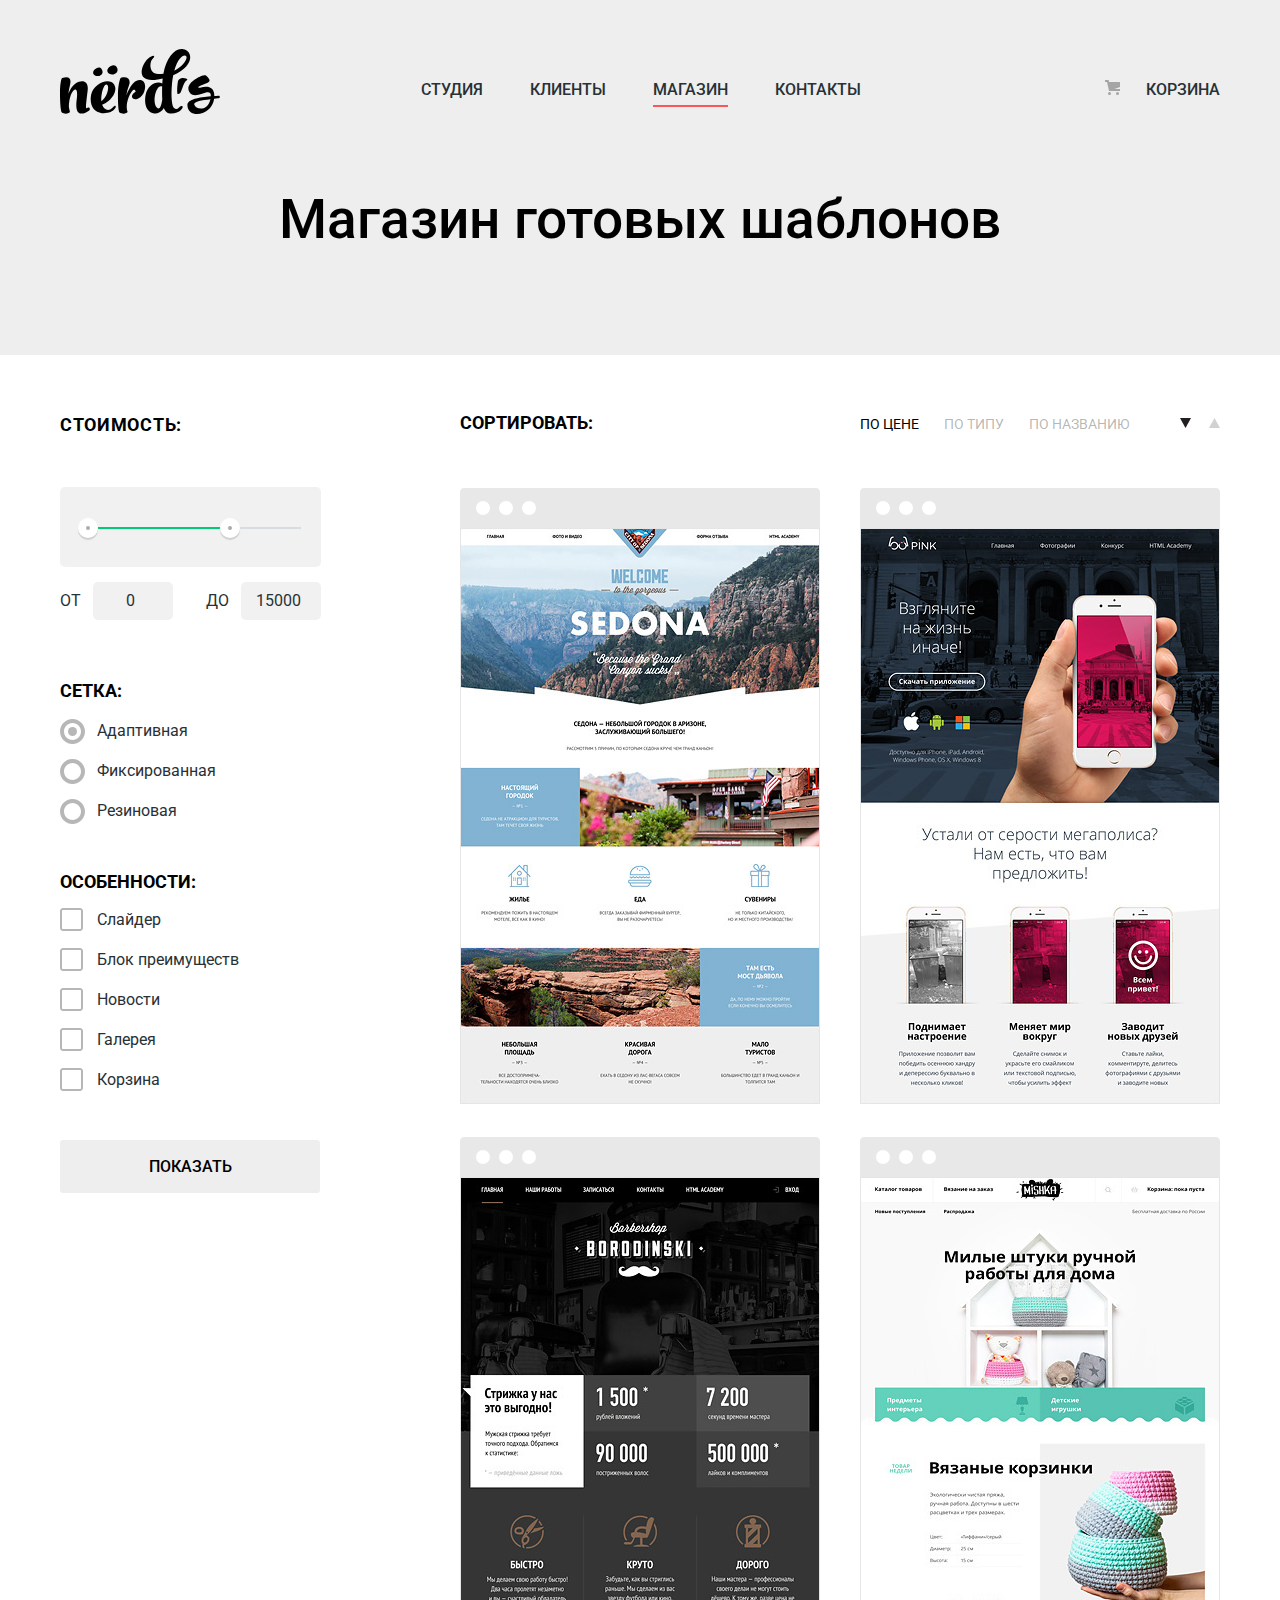
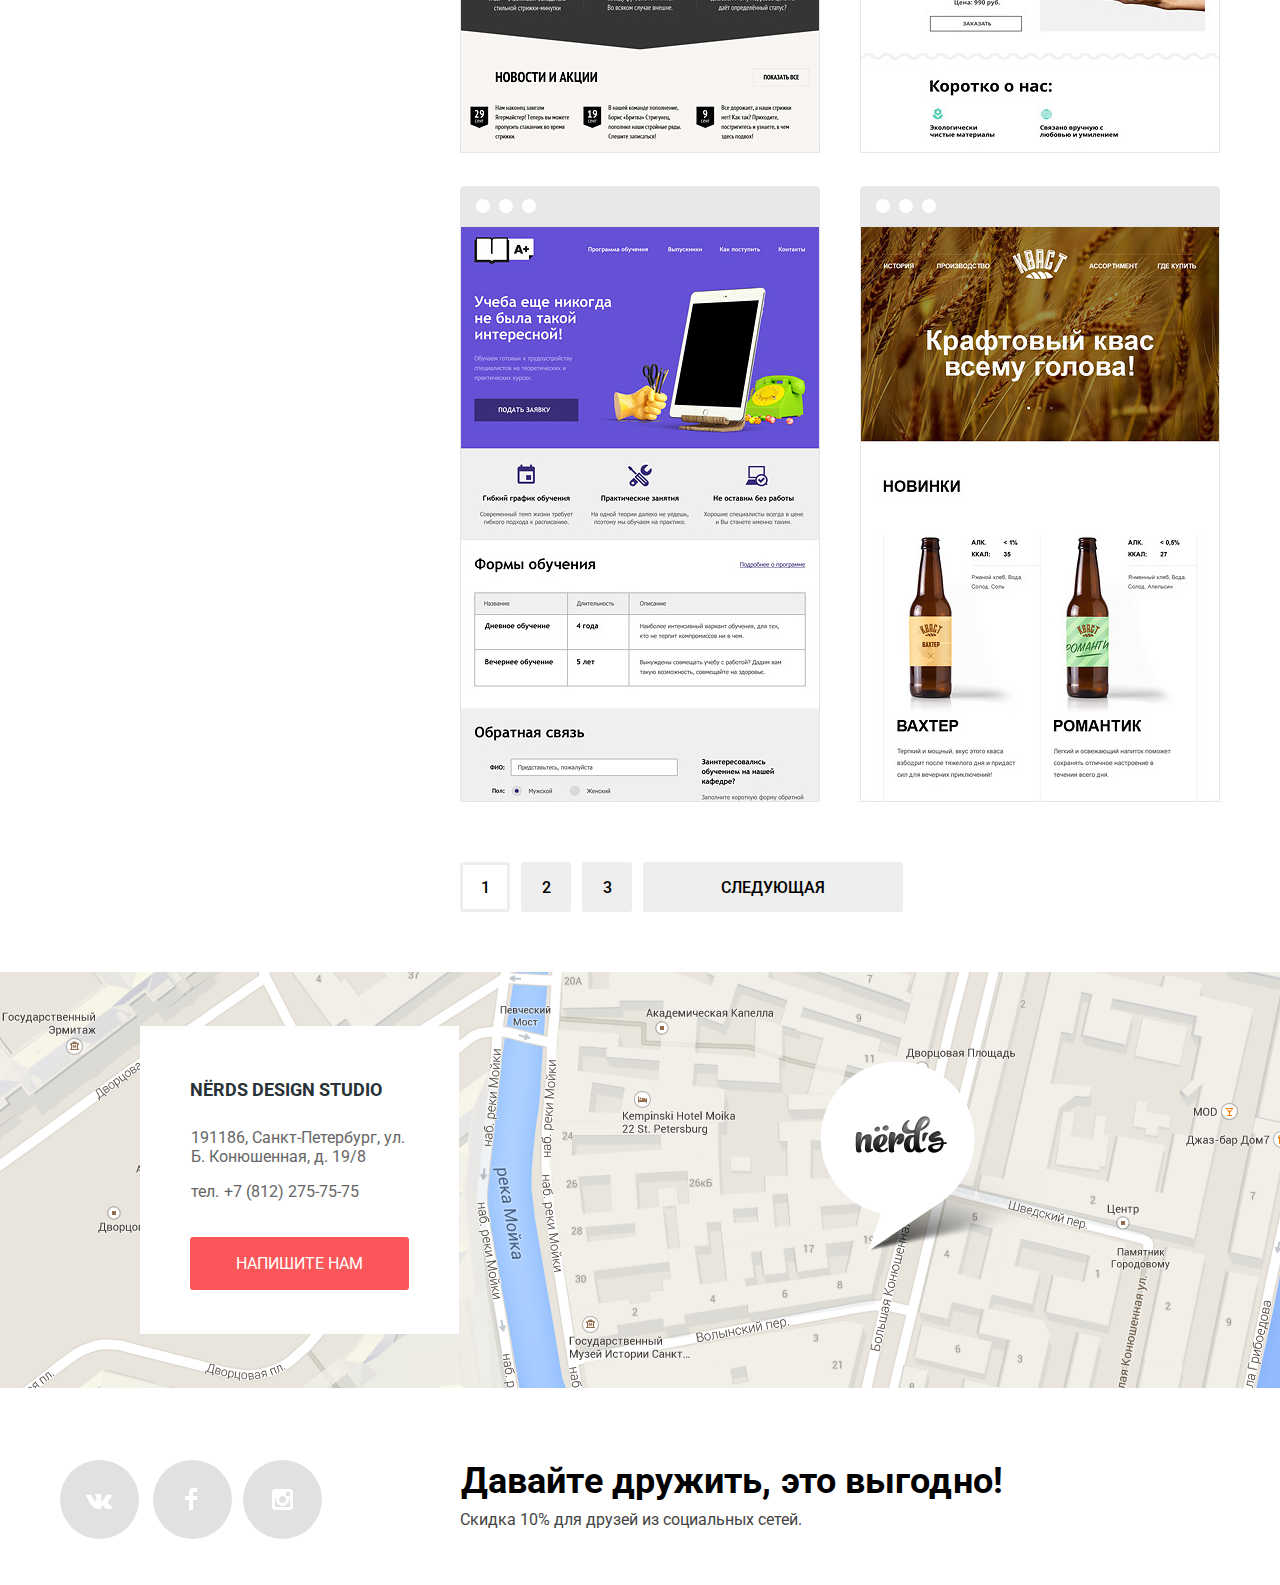
==== commit 34c469ab: "Правки по доп. критериям" ====
--- a/catalog.html
+++ b/catalog.html
@@ -204,6 +204,9 @@
       <section class="map-contact">
         <h2 class="visually-hidden">Карта расположения</h2>
         <div class="map-wrapper">
+          <div class="map-iframe">
+            <iframe src="https://www.google.com/maps/embed?pb=!1m12!1m8!1m3!1d999.2903200170582!2d30.321464608459472!3d59.93910054745441!3m2!1i1024!2i768!4f13.1!2m1!1s59.9387964%2C30.3212428%2C17z!5e0!3m2!1sru!2sru!4v1582358730226!5m2!1sru!2sru"></iframe>
+          </div>
           <div class="marker-wrapper">
             <span><img src="img/map-marker.png" width="231" height="190" alt="Указатель на карте"></span>
           </div>
@@ -212,7 +215,7 @@
               <p class="contacts-header">
                 NЁRDS DESIGN STUDIO
               </p>
-              <address>
+              <address class="address">
                 191186, Санкт-Петербург,
                 ул. Б. Конюшенная, д. 19/8
               </address>
@@ -223,7 +226,6 @@
             </div>
           </div>
         </div>
-
       </section>
       <section class="writeus-form">
         <div class="popup-form">
--- a/css/style.css
+++ b/css/style.css
@@ -134,6 +134,7 @@
 .cart::before {
   content: url('../img/cart-icon.svg');
   display: inline-block;
+  vertical-align: middle;
   width: 15px;
   height: 15px;
   margin-right: 26px;
@@ -178,16 +179,16 @@
 }
 
 .template-article::before {
-    content: "";
-    position: absolute;
-    top: -40px;
-    width: 100%;
-    height: 40px;
-    background-color: #fff;
-    background-image: url(../img/browser.svg);
-    background-position: bottom left;
-    background-repeat: no-repeat;
-    opacity: .12;
+  content: "";
+  position: absolute;
+  top: -40px;
+  width: 100%;
+  height: 40px;
+  background-color: #ffffff;
+  background-image: url(../img/browser.svg);
+  background-position: bottom left;
+  background-repeat: no-repeat;
+  opacity: .12;
 }
 
 .catalog-item:nth-child(2n) {
@@ -270,7 +271,7 @@
   padding: 0;
 }
 
-p.text-slider-l {
+.slider-list .text-slider-l {
   font-size: 55px;
   text-align: left;
   line-height: 55px;
@@ -282,7 +283,7 @@
   word-break: break-all;
 }
 
-p.text-slider-s {
+.slider-list .text-slider-s {
   text-align: left;
   margin-bottom: 36px;
   margin-top: -1px;
@@ -305,11 +306,13 @@
   margin-left: 14px;
   background-color: #ffffff;
   display: inline-block;
+  vertical-align: middle;
   border-radius: 50%;
   cursor: pointer;
 }
 
 .slider-list li:nth-child(1) {
+  background-color: #eeeeee;
   background-image: url("../img/slide-picture-1.png");
   background-repeat: no-repeat;
   background-position-x: 431px;
@@ -318,6 +321,7 @@
 }
 
 .slider-list li:nth-child(2) {
+  background-color: #eeeeee;
   background-image: url("../img/slide-picture-2.png");
   background-repeat: no-repeat;
   background-position: right;
@@ -326,6 +330,7 @@
 }
 
 .slider-list li:nth-child(3) {
+  background-color: #eeeeee;
   background-image: url("../img/slide-picture-3.png");
   background-repeat: no-repeat;
   background-position: right;
@@ -387,6 +392,7 @@
   text-align: center;
   overflow: hidden;
   display: inline-block;
+  vertical-align: middle;
   min-height: 50px;
   width: 240px;
   color: #ffffff;
@@ -605,6 +611,7 @@
 
 .price-controls label {
   display: inline-block;
+  vertical-align: middle;
   width: 50%;
   font-size: 16px;
   text-transform: uppercase;
@@ -633,17 +640,18 @@
   text-align: right;
 }
 
-input[type="checkbox"] {
+.features-list input[type="checkbox"] {
   margin-right: 9px;
 }
 
-input[type="radio"] {
+.grid-list  input[type="radio"] {
   margin-right: 11px;
 }
 
 .template-info a.button-price.button-red {
   color: #ffffff;
   display: inline-block;
+  vertical-align: middle;
 }
 
 .grid-filter {
@@ -908,7 +916,7 @@
   position: absolute;
   height: 2px;
   width: 1160px;
-  background-color: #eee;
+  background-color: #eeeeee;
 }
 
 .advantage-list {
@@ -919,8 +927,6 @@
   margin: 58px 0px 80px 0;
   padding: 0;
 }
-
-
 
 .advantage-list li {
   margin-top: 22px;
@@ -1040,9 +1046,11 @@
   content: "";
   width: 25px;
   height: 10px;
+  background-color: #fb565a;
   background: url("../img/line.png") no-repeat;
   background-position: center center;
   display: inline-block;
+  vertical-align: middle;
   margin-right: 11px;
 }
 
@@ -1060,7 +1068,7 @@
   padding: 0;
 }
 
-p.template-desc {
+.template-desc {
   line-height: 18px;
   width: 200px;
   margin: 0 auto;
@@ -1090,7 +1098,7 @@
   margin-bottom: 15px
 }
 
-h3.advantage-header {
+.advantage-header {
   font-size: 24px;
   color: #000000;
   text-align: left;
@@ -1117,19 +1125,19 @@
   margin: 0;
 }
 
-h3.advantage-header a {
+.advantage-header a {
   color: #000000;
 }
 
-ul.brand-items img {
+.brand-items img {
   opacity: 0.2;
 }
 
-ul.brand-items img:hover {
+.brand-items img:hover {
   opacity: 1;
 }
 
-ul.brand-items img:active {
+.brand-items img:active {
   opacity: 0.1;
 }
 
@@ -1145,7 +1153,7 @@
   bottom: 0;
   height: 2px;
   width: 1160px;
-  background-color: #eee;
+  background-color: #eeeeee;
 }
 
 .we {
@@ -1163,7 +1171,7 @@
   bottom: 0;
   height: 2px;
   width: 1160px;
-  background-color: #eee;
+  background-color: #eeeeee;
 }
 
 .about-us {
@@ -1197,6 +1205,7 @@
 
 .efficiency {
   width: 380px;
+  background-color: #ffffff;
   background-image: url("../img/nerds-picture.jpg");
   background-position-y: 39px;
   background-position-x: 20px;
@@ -1204,6 +1213,7 @@
   background-size: auto;
   margin: 0;
   padding-top: 283px;
+  margin-top: 2px;
 }
 
 .efficiency-table {
@@ -1349,6 +1359,7 @@
 
 .marker-wrapper {
   display: inline-block;
+  vertical-align: middle;
   width: 231px;
   height: 190px;
   position: absolute;
@@ -1392,7 +1403,7 @@
   padding-top: 49px;
 }
 
-address {
+.address {
   color: #666666;
   padding-left: 1px;
   padding-top: 23px;
@@ -1430,6 +1441,7 @@
   margin-right: 12px;
   border-radius: 50%;
   display: inline-block;
+  vertical-align: middle;
   margin-right: 10px;
   margin-left: 0;
   margin-top: 5px;
@@ -1439,7 +1451,7 @@
   margin-right: 7px;
 }
 
-li.vk a::before {
+.vk a::before {
   content: url("../img/vk-icon.svg");
   width: 26px;
   height: 15px;
@@ -1448,20 +1460,20 @@
   top: 32px;
 }
 
-li.vk:hover ,li.facebook:hover ,li.instagram:hover {
+.vk:hover ,li.facebook:hover ,li.instagram:hover {
   background-color: #e74246;
 }
 
-li.vk:active ,li.facebook:active ,li.instagram:active {
+.vk:active ,li.facebook:active ,li.instagram:active {
   box-shadow: inset 0px 3px 0 0 rgba(0, 1, 1, 0.1);
   background-color: #d7373b;
 }
 
-li.vk a:active::before, li.facebook a:active::before, li.instagram a:active::before  {
+.vk a:active::before, li.facebook a:active::before, li.instagram a:active::before  {
   opacity: 0.3;
 }
 
-li.facebook a::before {
+.facebook a::before {
   content: url("../img/fb-icon.svg");
   width: 12px;
   height: 22px;
@@ -1470,7 +1482,7 @@
   top: 28px;
 }
 
-li.instagram a::before {
+.instagram a::before {
   content: url("../img/insta-icon.svg");
   width: 21px;
   height: 21px;
@@ -1530,17 +1542,17 @@
   color: #444444;
 }
 
-p.footer-text-sm, p.footer-text-l  {
-  margin: 0;
-  padding: 0;
-}
-
-p.footer-text-sm {
+.footer-text-sm, .footer-text-l  {
+  margin: 0;
+  padding: 0;
+}
+
+.footer-text-sm {
   margin-top: 10px;
   margin-left: 2px;
 }
 
-p.footer-text-l  {
+.footer-text-l  {
   margin-left: 3px;
   letter-spacing: 0.1px;
 }
@@ -1559,7 +1571,7 @@
   background-color: #ffffff;
   position: fixed;
   left: calc(50% - 480px);
-  top: 21.3%;
+  top: 13%;
   padding: 67px 95px 84px 95px;
 }
 
@@ -1595,6 +1607,7 @@
   text-align: left;
   color: #000000;
   display: inline-block;
+  vertical-align: middle;
 }
 
 .form-header {
@@ -1653,15 +1666,15 @@
   padding: 15px;
 }
 
-.form-field input[type="text"]:hover,input[type="email"]:hover,textarea:hover {
+.form-field input[type="text"]:hover, .form-field input[type="email"]:hover, .form-field textarea:hover {
   border: 2px solid #b4b9bb;
 }
 
-.form-field input[type="text"]:focus,input[type="email"]:focus,textarea:focus {
+.form-field input[type="text"]:focus, .form-field input[type="email"]:focus, .form-field textarea:focus {
   border: 2px solid #000000;
 }
 
-.empty, input[type="text"].empty, input[type="email"].empty {
+.empty, .form-field input[type="text"].empty, .form-field input[type="email"].empty {
   border: 2px solid #e74246;
 }
 
@@ -1677,6 +1690,7 @@
   width: 21px;
   height: 21px;
   display: inline-block;
+  vertical-align: middle;
   float: right;
   margin-top: 10px;
   cursor: pointer;
